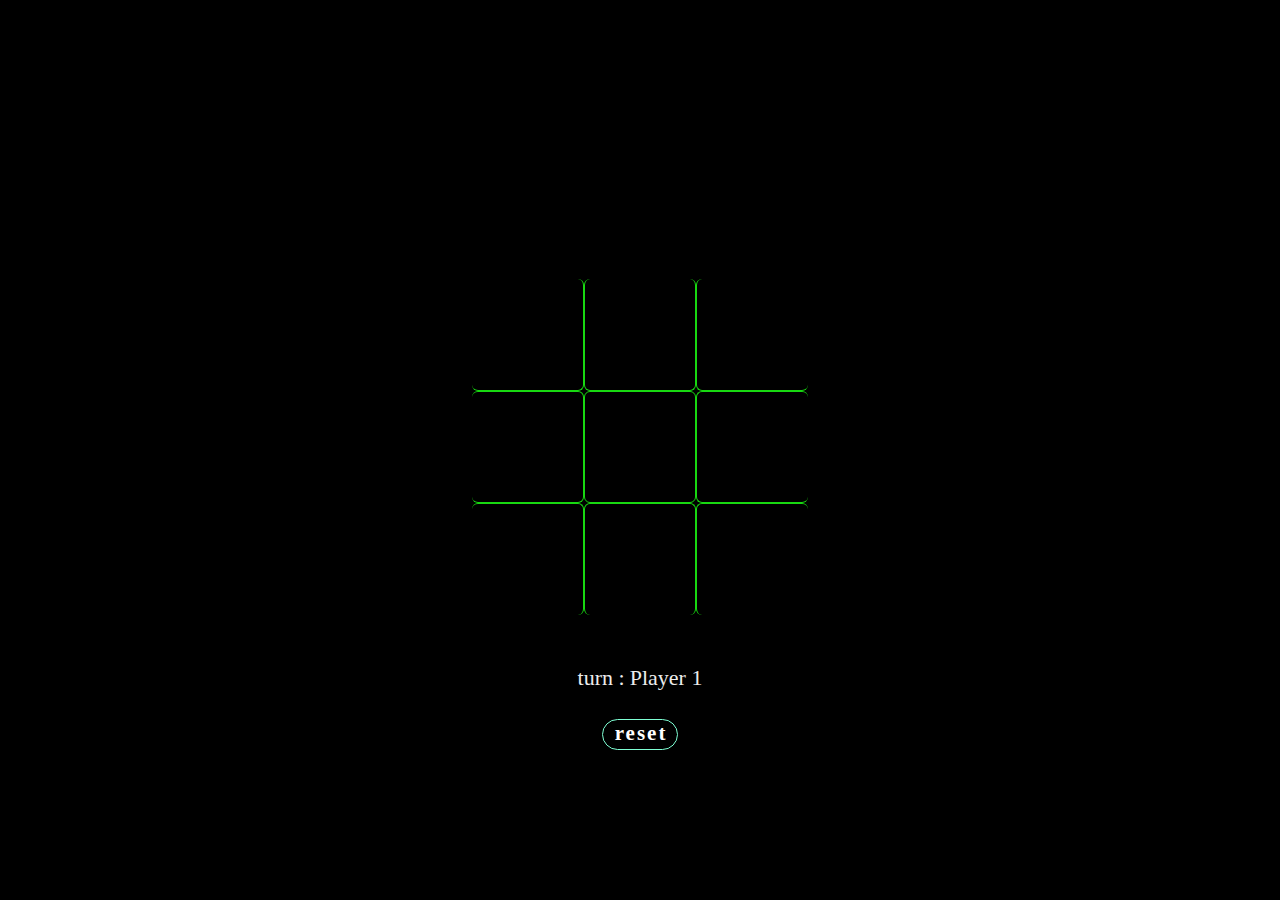
==== computer.html @ 523e8dd3 "updated version" ====
<!DOCTYPE html>
<html lang="en">
  <head>
    <meta charset="UTF-8" />
    <meta name="viewport" content="width=device-width, initial-scale=1.0" />
    <title>play with Computer</title>
    <link rel="icon" href="icon.png" type="image/x-png" />
    <link rel="stylesheet" href="style2.css" />
  </head>
  <body>
    <h1></h1>

    <div class="outer">
      <div class="inner">
        <button id="b1" class="boxes"></button>
        <button id="b2" class="boxes"></button>
        <button id="b3" class="boxes"></button>
      </div>
      <div class="inner">
        <button id="b4" class="boxes"></button>
        <button id="b5" class="boxes"></button>
        <button id="b6" class="boxes"></button>
      </div>
      <div class="inner">
        <button id="b7" class="boxes"></button>
        <button id="b8" class="boxes"></button>
        <button id="b9" class="boxes"></button>
      </div>
      <div class="turn-section">
        <span class="Turn" id="turnWord">turn : </span>
        <span id="playerTurn" class="Turn">Player 1</span>
      </div>
    </div>
    <div class="end">
      <button id="reset">reset</button>
    </div>
    <script src="computer.js"></script>
  </body>
</html>
---- style2.css ----
@import url("https://fonts.googleapis.com/css2?family=Baloo+Paaji+2:wght@400..800&display=swap");

body {
  display: flex;
  flex-direction: column;
  justify-content: center;
  align-items: center;
  height: 100vh;
  background-color: #000000;
  margin: 0;
}

h1 {
  font-size: 40px;
  text-align: center;
  font-family: "poppins";
  color: aqua;
}

.outer {
  display: flex;
  flex-direction: column;
  align-items: center;
}

.inner {
  display: flex;
  justify-content: center;
  gap: 0px;
}

button {
  margin-top: 0px;
  padding: 0px;
  font-size: 120px;
  line-height: 112px;
  cursor: pointer;
  border: 1px solid rgb(24, 216, 17);
  background-color: #000000fa;
  font-family: "poppins";
  font-weight: bold;
  color: #fafafa;
  gap: 0px;
  display: flex;
  justify-content: center;
  align-items: center;
  width: 112px;
  height: 112px;
  border-radius: 6px;
  overflow: hidden;
}

button#b1,
button#b4,
button#b7 {
  border-left: none;
}

button#b3,
button#b6,
button#b9 {
  border-right: none;
}

button#b7,
button#b8,
button#b9 {
  border-bottom: none;
}

button#b1,
button#b2,
button#b3 {
  border-top: none;
}

#reset {
  margin-bottom: -120px;
  padding: 13px 10px 16px 12px;
  background-color: #000000;
  color: white;
  height: 29px;
  border-color: aquamarine;
  border-radius: 30px;
  width: fit-content;
  font-size: 21px;
  letter-spacing: 2px;
}

.turn-section {
  display: flex;
  justify-content: center;
  align-items: center;
  margin-top: 30px;
}

.end {
  display: flex;
  justify-content: center;
  align-items: center;
  gap: 10px;
}

.Turn {
  background-color: transparent;
  color: rgb(236, 236, 236);
  height: 10px;
  border-radius: 20px;
  font-size: 22px;
  width: fit-content;
  padding-top: 20px;
}

#playerTurn {
  font-size: 22px;
  margin-left: 5px;
}

img {
  top: 20px;
  height: 38px;
  width: 38px;
  border-radius: 50%;
  margin: 0px;
  margin-left: auto;
}

.boxes {
  font-family: "Baloo Paaji 2", sans-serif;
}
@media screen and (max-height: 570px) {
  .boxes {
    height: 86px;
    width: 86px;
  }
}
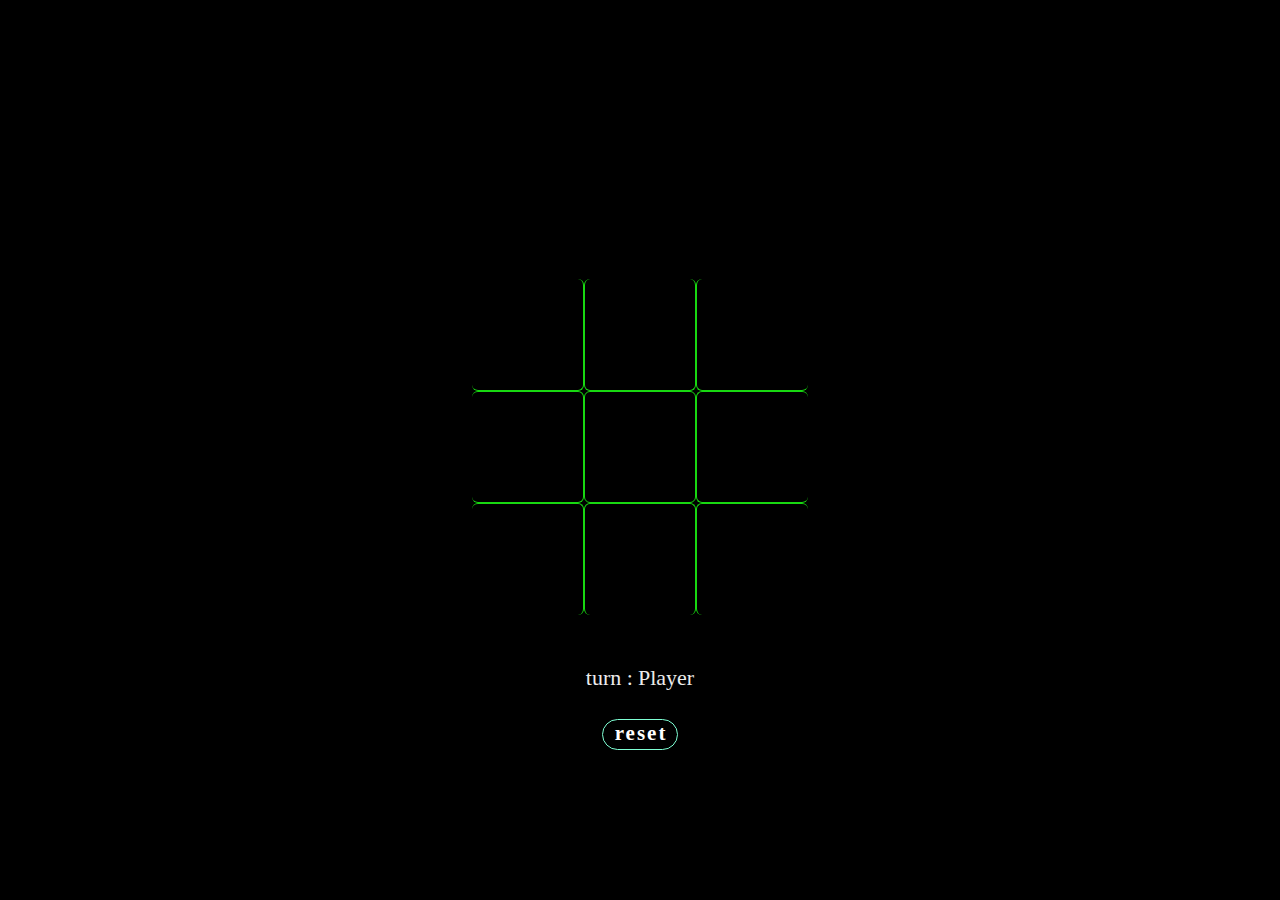
==== commit 3d680008: "Update computer.html" ====
--- a/computer.html
+++ b/computer.html
@@ -28,7 +28,7 @@
       </div>
       <div class="turn-section">
         <span class="Turn" id="turnWord">turn : </span>
-        <span id="playerTurn" class="Turn">Player 1</span>
+        <span id="playerTurn" class="Turn">Player </span>
       </div>
     </div>
     <div class="end">
